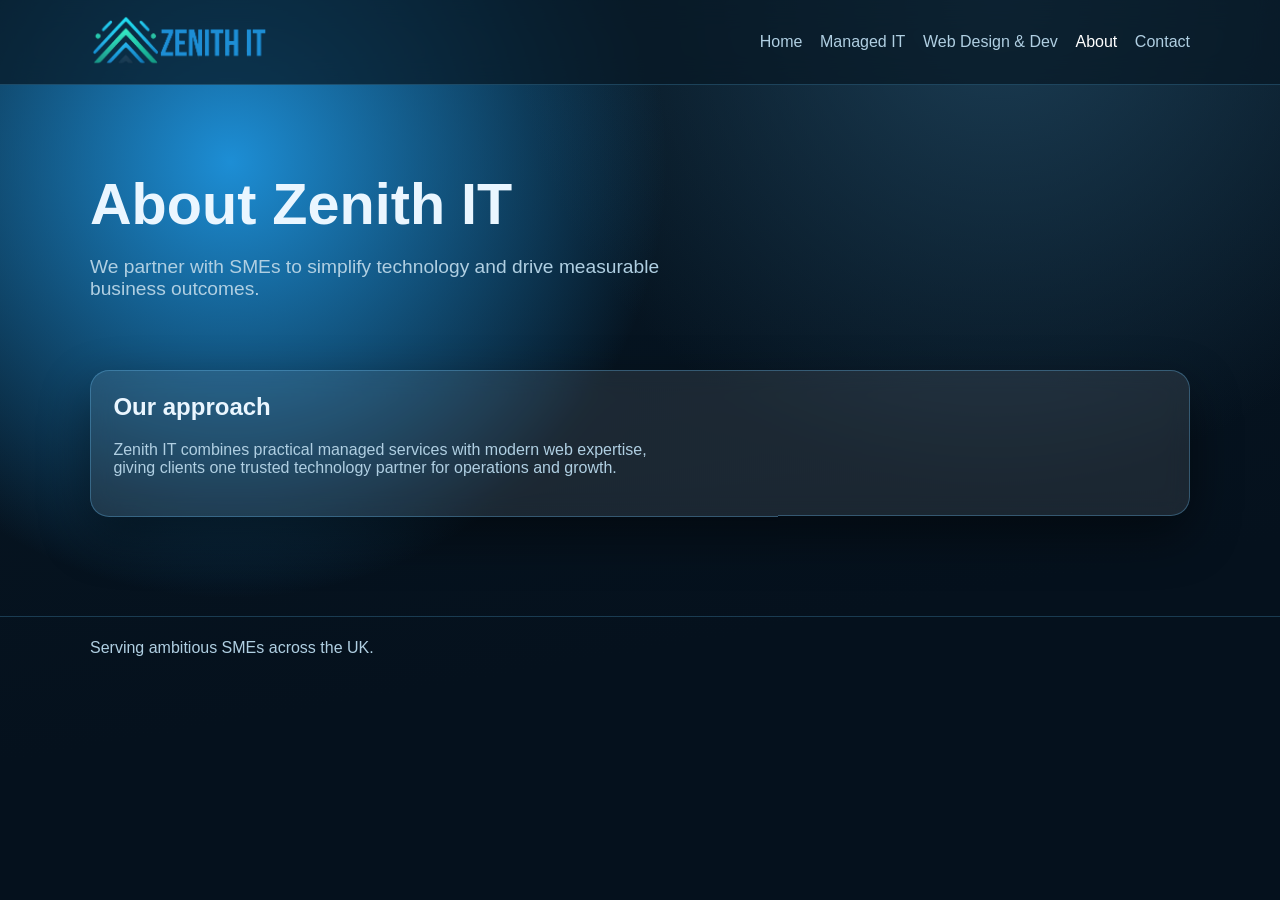
==== about.html @ df785487 "Add uploaded logos and align site colors with brand palette Agent-Logs-Url: https://github.com/Jake-" ====
<!DOCTYPE html>
<html lang="en">
<head>
  <meta charset="UTF-8" />
  <meta name="viewport" content="width=device-width, initial-scale=1.0" />
  <title>About | Zenith IT</title>
  <link rel="stylesheet" href="/styles.css" />
  <link rel="icon" type="image/png" href="/assets/Logo-Square.PNG" />
</head>
<body>
  <header class="site-header">
    <div class="container nav-wrap">
      <a href="/index.html"><img src="/assets/Logo.PNG" alt="Zenith IT logo" width="180" /></a>
      <nav aria-label="Main navigation">
        <ul class="nav-links">
          <li><a href="/index.html">Home</a></li>
          <li><a href="/managed-it-services.html">Managed IT</a></li>
          <li><a href="/website-design-development.html">Web Design & Dev</a></li>
          <li><a href="/about.html" aria-current="page">About</a></li>
          <li><a href="/contact.html">Contact</a></li>
        </ul>
      </nav>
    </div>
  </header>
  <main>
    <section class="container page-hero">
      <h1>About Zenith IT</h1>
      <p class="lead">We partner with SMEs to simplify technology and drive measurable business outcomes.</p>
    </section>
    <section class="container section">
      <article class="glass-card service-card" style="padding:1.4rem;">
        <h2>Our approach</h2>
        <p class="lead copy-small">Zenith IT combines practical managed services with modern web expertise, giving clients one trusted technology partner for operations and growth.</p>
      </article>
    </section>
  </main>
  <footer class="site-footer"><div class="container">Serving ambitious SMEs across the UK.</div></footer>
  <script src="/script.js"></script>
</body>
</html>
---- styles.css ----
:root {
  --bg: #071825;
  --bg-secondary: #103249;
  --text: #eaf6ff;
  --muted: #b0cfe2;
  --accent: #1d8ed5;
  --accent-2: #57b8ec;
  --glass: rgba(255, 255, 255, 0.09);
  --glass-border: rgba(103, 185, 234, 0.34);
  --shadow: 0 20px 50px rgba(0, 0, 0, 0.45);
}

* { box-sizing: border-box; }

html { scroll-behavior: smooth; }

body {
  margin: 0;
  font-family: Inter, Segoe UI, Roboto, Helvetica, Arial, sans-serif;
  color: var(--text);
  background: radial-gradient(circle at 18% 18%, #1d8ed5, transparent 34%),
    radial-gradient(circle at 78% 0%, #1b3d54, transparent 36%),
    linear-gradient(170deg, var(--bg), #05111d 68%);
  min-height: 100vh;
}

a { color: inherit; text-decoration: none; }

img { max-width: 100%; display: block; }

.site-header {
  position: sticky;
  top: 0;
  z-index: 50;
  backdrop-filter: blur(14px);
  background: rgba(7, 24, 37, 0.72);
  border-bottom: 1px solid rgba(87, 184, 236, 0.25);
}

.container {
  width: min(1100px, 92%);
  margin: 0 auto;
}

.nav-wrap {
  display: flex;
  align-items: center;
  justify-content: space-between;
  padding: 0.9rem 0;
}

.nav-links {
  list-style: none;
  display: flex;
  gap: 1.1rem;
  padding: 0;
  margin: 0;
}

.nav-links a {
  color: var(--muted);
  font-weight: 500;
  transition: color 0.25s ease;
}

.nav-links a:hover,
.nav-links a[aria-current="page"] { color: #fff; }

.btn {
  display: inline-flex;
  align-items: center;
  justify-content: center;
  border-radius: 999px;
  border: 1px solid var(--glass-border);
  padding: 0.65rem 1.1rem;
  font-weight: 600;
  transition: transform 0.25s ease, background 0.25s ease;
}

.btn:hover { transform: translateY(-2px); }

.btn-primary {
  background: linear-gradient(120deg, var(--accent), var(--accent-2));
  color: #041025;
  border: none;
}

.btn-secondary {
  background: var(--glass);
  backdrop-filter: blur(8px);
}

main { padding: 2rem 0 4rem; }

.hero {
  padding: 5rem 0 2rem;
  display: grid;
  grid-template-columns: 1.1fr 0.9fr;
  gap: 2rem;
  align-items: center;
}

h1, h2, h3 { margin-top: 0; }

h1 {
  font-size: clamp(2rem, 5vw, 3.6rem);
  line-height: 1.1;
  margin-bottom: 1rem;
}

.lead {
  color: var(--muted);
  font-size: clamp(1rem, 1.7vw, 1.2rem);
  max-width: 60ch;
}

.copy-small {
  font-size: 1rem;
}

.glass-card {
  background: var(--glass);
  border: 1px solid var(--glass-border);
  border-radius: 1.2rem;
  box-shadow: var(--shadow);
  backdrop-filter: blur(12px);
}

.hero-panel {
  padding: 1.5rem;
  animation: floatIn 1s ease both;
}

.metrics {
  display: grid;
  grid-template-columns: repeat(3, minmax(0, 1fr));
  gap: 0.8rem;
  margin-top: 1rem;
}

.metric {
  padding: 0.9rem;
  border-radius: 0.8rem;
  background: rgba(16, 50, 73, 0.45);
}

.metric strong {
  display: block;
  font-size: 1.25rem;
}

.section { padding: 2.2rem 0; }

.grid {
  display: grid;
  grid-template-columns: repeat(2, minmax(0, 1fr));
  gap: 1rem;
}

.service-card {
  padding: 1.2rem;
  transform: translateY(20px);
  opacity: 0;
  transition: opacity 0.5s ease, transform 0.5s ease;
}

.service-card.visible {
  opacity: 1;
  transform: translateY(0);
}

.page-hero {
  padding: 3.5rem 0 1rem;
}

.page-hero h1 { margin-bottom: 0.4rem; }

.contact-list {
  list-style: none;
  padding: 0;
  margin: 1rem 0 0;
  display: grid;
  gap: 0.7rem;
}

.site-footer {
  border-top: 1px solid rgba(87, 184, 236, 0.25);
  padding: 1.4rem 0;
  color: var(--muted);
}

@keyframes floatIn {
  from { opacity: 0; transform: translateY(18px); }
  to { opacity: 1; transform: translateY(0); }
}

@media (max-width: 900px) {
  .hero { grid-template-columns: 1fr; }
  .grid { grid-template-columns: 1fr; }
  .metrics { grid-template-columns: 1fr 1fr; }
}

@media (max-width: 640px) {
  .nav-wrap { flex-direction: column; gap: 0.7rem; }
  .nav-links { flex-wrap: wrap; justify-content: center; }
}
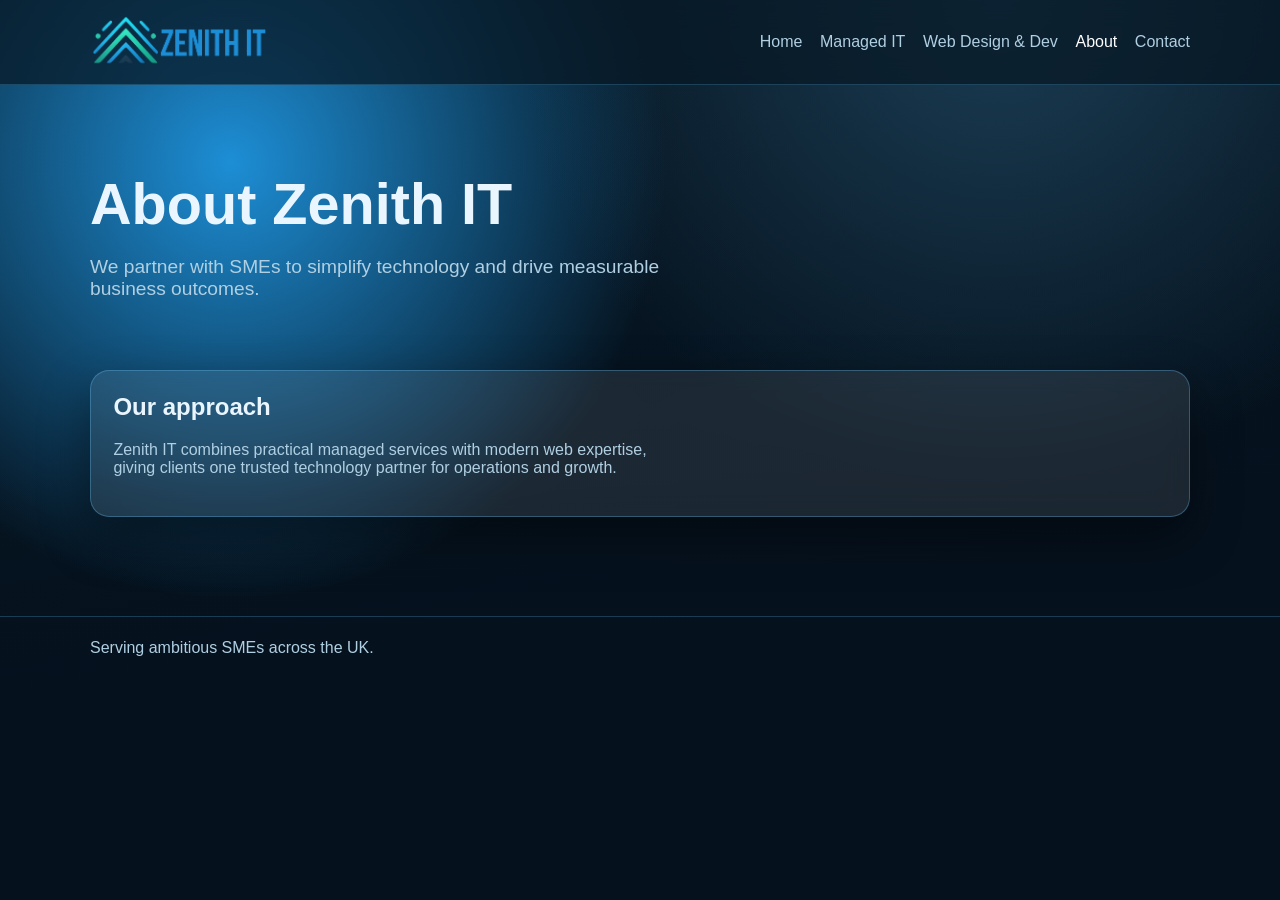
==== commit 6dc66479: "Normalize logo asset filenames and update references Agent-Logs-Url: https://github.com/Jake-Gibbons" ====
--- a/about.html
+++ b/about.html
@@ -5,12 +5,12 @@
   <meta name="viewport" content="width=device-width, initial-scale=1.0" />
   <title>About | Zenith IT</title>
   <link rel="stylesheet" href="/styles.css" />
-  <link rel="icon" type="image/png" href="/assets/Logo-Square.PNG" />
+  <link rel="icon" type="image/png" href="/assets/logo-square.png" />
 </head>
 <body>
   <header class="site-header">
     <div class="container nav-wrap">
-      <a href="/index.html"><img src="/assets/Logo.PNG" alt="Zenith IT logo" width="180" /></a>
+      <a href="/index.html"><img src="/assets/logo.png" alt="Zenith IT logo" width="180" /></a>
       <nav aria-label="Main navigation">
         <ul class="nav-links">
           <li><a href="/index.html">Home</a></li>
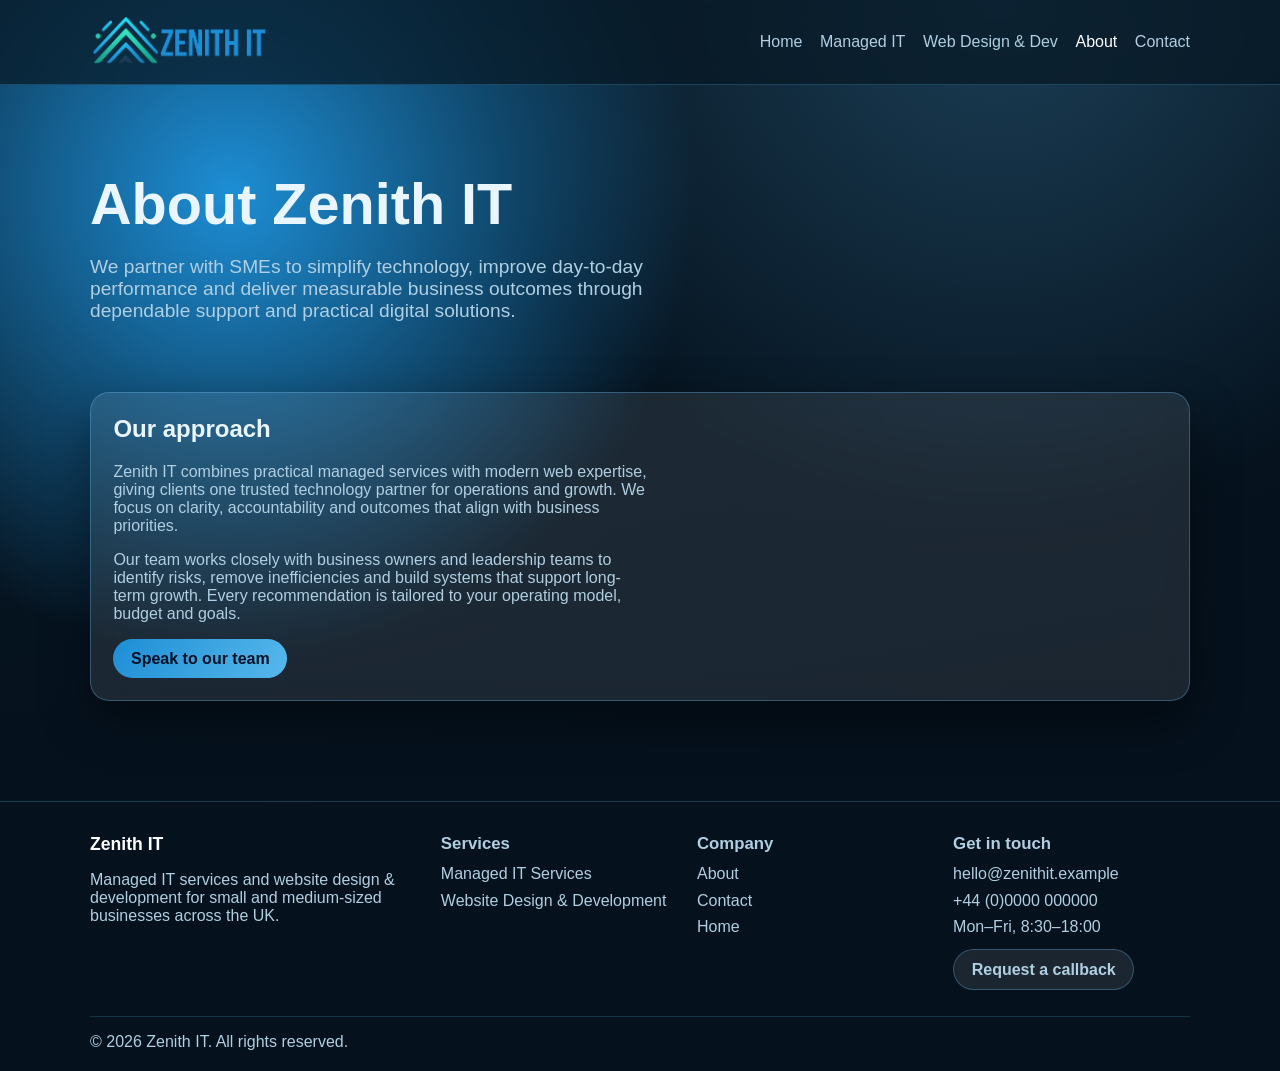
==== commit 79c85f6c: "Enhance site content, add contact form, and standardize professional footer Agent-Logs-Url: https://" ====
--- a/about.html
+++ b/about.html
@@ -25,16 +25,52 @@
   <main>
     <section class="container page-hero">
       <h1>About Zenith IT</h1>
-      <p class="lead">We partner with SMEs to simplify technology and drive measurable business outcomes.</p>
+      <p class="lead">We partner with SMEs to simplify technology, improve day-to-day performance and deliver measurable business outcomes through dependable support and practical digital solutions.</p>
     </section>
     <section class="container section">
-      <article class="glass-card service-card" style="padding:1.4rem;">
+      <article class="glass-card service-card about-card">
         <h2>Our approach</h2>
-        <p class="lead copy-small">Zenith IT combines practical managed services with modern web expertise, giving clients one trusted technology partner for operations and growth.</p>
+        <p class="lead copy-small">Zenith IT combines practical managed services with modern web expertise, giving clients one trusted technology partner for operations and growth. We focus on clarity, accountability and outcomes that align with business priorities.</p>
+        <p class="lead copy-small">Our team works closely with business owners and leadership teams to identify risks, remove inefficiencies and build systems that support long-term growth. Every recommendation is tailored to your operating model, budget and goals.</p>
+        <a class="btn btn-primary" href="/contact.html">Speak to our team</a>
       </article>
     </section>
   </main>
-  <footer class="site-footer"><div class="container">Serving ambitious SMEs across the UK.</div></footer>
+  <footer class="site-footer">
+    <div class="container footer-grid">
+      <section>
+        <a class="footer-brand" href="/index.html">Zenith IT</a>
+        <p class="lead copy-small">Managed IT services and website design & development for small and medium-sized businesses across the UK.</p>
+      </section>
+      <section>
+        <h2 class="footer-heading">Services</h2>
+        <ul class="footer-links">
+          <li><a href="/managed-it-services.html">Managed IT Services</a></li>
+          <li><a href="/website-design-development.html">Website Design & Development</a></li>
+        </ul>
+      </section>
+      <section>
+        <h2 class="footer-heading">Company</h2>
+        <ul class="footer-links">
+          <li><a href="/about.html">About</a></li>
+          <li><a href="/contact.html">Contact</a></li>
+          <li><a href="/index.html">Home</a></li>
+        </ul>
+      </section>
+      <section>
+        <h2 class="footer-heading">Get in touch</h2>
+        <ul class="footer-links">
+          <li><a href="mailto:hello@zenithit.example">hello@zenithit.example</a></li>
+          <li><a href="tel:+440000000000">+44 (0)0000 000000</a></li>
+          <li>Mon–Fri, 8:30–18:00</li>
+        </ul>
+        <a class="btn btn-secondary footer-cta" href="/contact.html">Request a callback</a>
+      </section>
+    </div>
+    <div class="container footer-bottom">
+      <p>© 2026 Zenith IT. All rights reserved.</p>
+    </div>
+  </footer>
   <script src="/script.js"></script>
 </body>
 </html>
--- a/styles.css
+++ b/styles.css
@@ -90,6 +90,13 @@
   backdrop-filter: blur(8px);
 }
 
+.hero-actions {
+  display: flex;
+  gap: 0.8rem;
+  flex-wrap: wrap;
+  margin-top: 1.2rem;
+}
+
 main { padding: 2rem 0 4rem; }
 
 .hero {
@@ -131,6 +138,10 @@
   animation: floatIn 1s ease both;
 }
 
+.hero-panel-title {
+  margin-bottom: 0.5rem;
+}
+
 .metrics {
   display: grid;
   grid-template-columns: repeat(3, minmax(0, 1fr));
@@ -183,10 +194,97 @@
   gap: 0.7rem;
 }
 
+.contact-info {
+  padding: 1.4rem;
+  margin-top: 1rem;
+  max-width: 700px;
+}
+
+.contact-form-card,
+.about-card {
+  padding: 1.4rem;
+}
+
+.contact-form {
+  display: grid;
+  gap: 1rem;
+}
+
+.form-grid {
+  display: grid;
+  grid-template-columns: repeat(2, minmax(0, 1fr));
+  gap: 1rem;
+}
+
+.contact-form label {
+  display: grid;
+  gap: 0.5rem;
+  font-weight: 600;
+}
+
+.contact-form input,
+.contact-form select,
+.contact-form textarea {
+  width: 100%;
+  border: 1px solid var(--glass-border);
+  border-radius: 0.75rem;
+  padding: 0.7rem 0.9rem;
+  background: rgba(7, 24, 37, 0.65);
+  color: var(--text);
+  font: inherit;
+}
+
+.contact-form textarea {
+  resize: vertical;
+}
+
 .site-footer {
   border-top: 1px solid rgba(87, 184, 236, 0.25);
-  padding: 1.4rem 0;
+  padding: 2rem 0 1.3rem;
   color: var(--muted);
+}
+
+.footer-grid {
+  display: grid;
+  grid-template-columns: 1.4fr 1fr 1fr 1fr;
+  gap: 1.2rem;
+}
+
+.footer-brand {
+  font-weight: 700;
+  color: #fff;
+  font-size: 1.1rem;
+}
+
+.footer-heading {
+  font-size: 1.05rem;
+  margin-bottom: 0.7rem;
+}
+
+.footer-links {
+  list-style: none;
+  margin: 0;
+  padding: 0;
+  display: grid;
+  gap: 0.55rem;
+}
+
+.footer-links a:hover {
+  color: #fff;
+}
+
+.footer-cta {
+  margin-top: 0.8rem;
+}
+
+.footer-bottom {
+  margin-top: 1.6rem;
+  padding-top: 1rem;
+  border-top: 1px solid rgba(87, 184, 236, 0.2);
+}
+
+.footer-bottom p {
+  margin: 0;
 }
 
 @keyframes floatIn {
@@ -198,9 +296,12 @@
   .hero { grid-template-columns: 1fr; }
   .grid { grid-template-columns: 1fr; }
   .metrics { grid-template-columns: 1fr 1fr; }
+  .footer-grid { grid-template-columns: 1fr 1fr; }
+  .form-grid { grid-template-columns: 1fr; }
 }
 
 @media (max-width: 640px) {
   .nav-wrap { flex-direction: column; gap: 0.7rem; }
   .nav-links { flex-wrap: wrap; justify-content: center; }
-}
+  .footer-grid { grid-template-columns: 1fr; }
+}
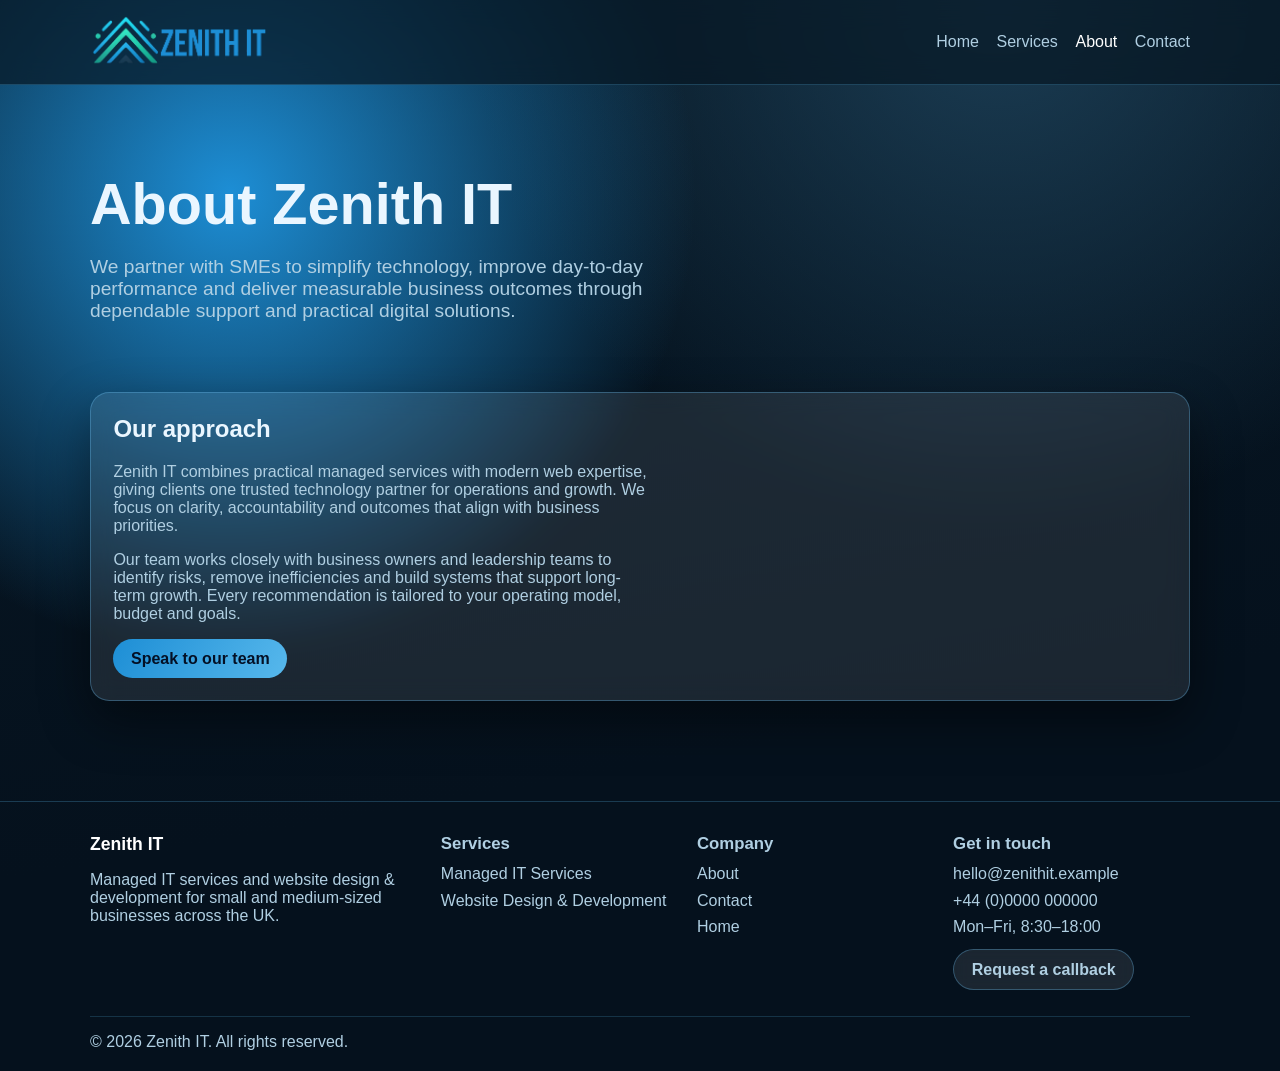
==== commit 4eac31dc: "Add services overview page and replace split service navbar links Agent-Logs-Url: https://github.com" ====
--- a/about.html
+++ b/about.html
@@ -14,8 +14,7 @@
       <nav aria-label="Main navigation">
         <ul class="nav-links">
           <li><a href="/index.html">Home</a></li>
-          <li><a href="/managed-it-services.html">Managed IT</a></li>
-          <li><a href="/website-design-development.html">Web Design & Dev</a></li>
+          <li><a href="/services.html">Services</a></li>
           <li><a href="/about.html" aria-current="page">About</a></li>
           <li><a href="/contact.html">Contact</a></li>
         </ul>
--- a/styles.css
+++ b/styles.css
@@ -205,6 +205,10 @@
   padding: 1.4rem;
 }
 
+.contact-form-card {
+  max-width: 860px;
+}
+
 .contact-form {
   display: grid;
   gap: 1rem;
